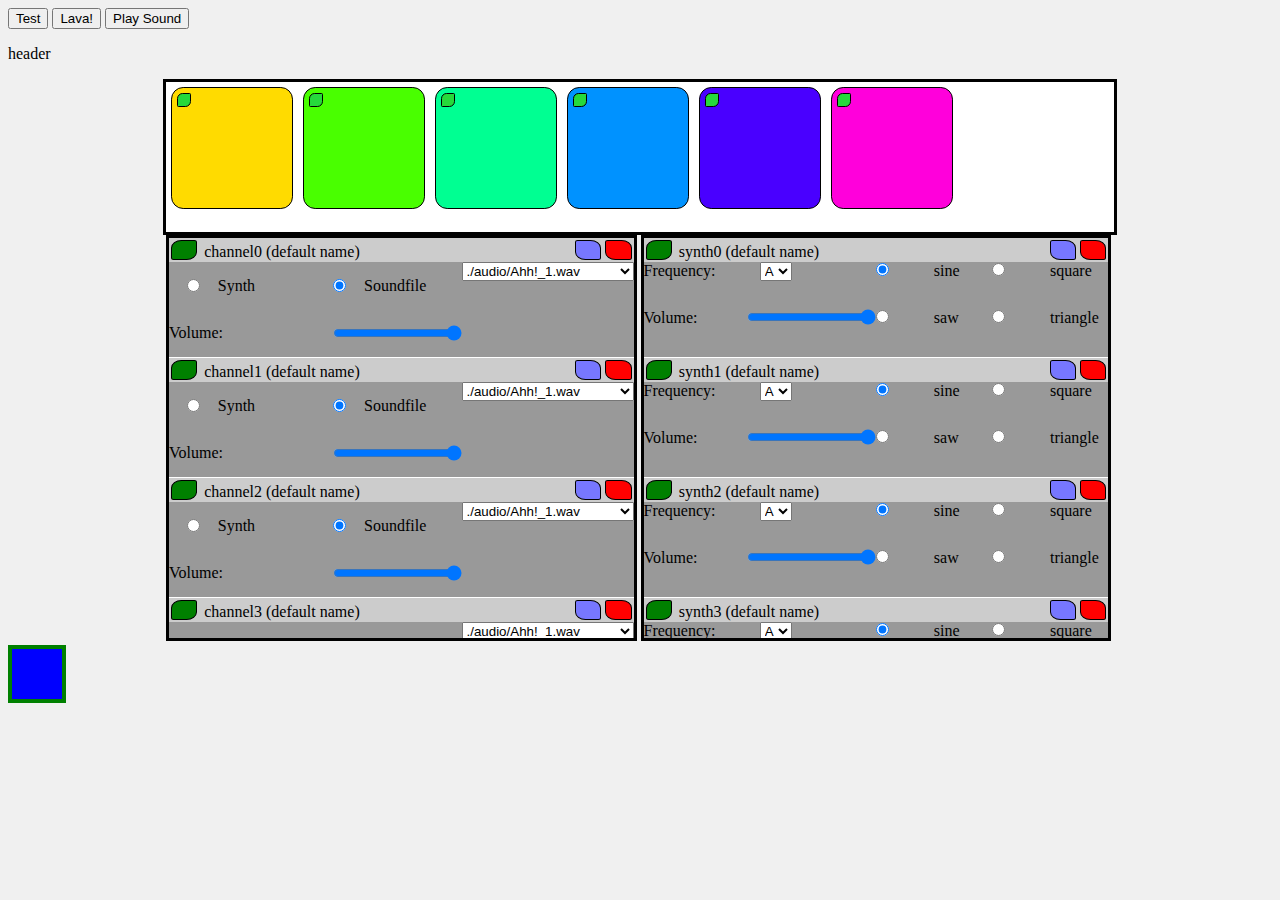
==== Capstone/index.html @ 022fcbf5 "event listener testing" ====
<!DOCTYPE html>
<html>
	<head>
		<!--<script type="module" src="./js/nodejs/node_modules/npm/index.js"></script>-->
		<script src="./js/index.js"></script>
		<script src="./js/audio_handling.js"></script>
		<link href="./css/fresh.css" rel="stylesheet">
	</head>
	<body>
		<script>
			//initial styling
			document.body.style.backgroundColor = '#f0f0f0';
		</script>
		<div class="header">
			<button id=test onclick="Test();">Test</button>
			<button id=test onclick="lava();">Lava!</button>
			<button id='play' onclick="Play();">Play Sound</button>
			<p id= >header</p>
		</div>
		<div id="toybox1">
		</div>
		<div id="container">
			<div id="toybox2">
			</div>
			<div id="toybox3">
			</div>
		</div>
		<div id="troubleshoot"></div>
		<script>
			document.getElementById('troubleshoot').style.height = '50px';
			document.getElementById('troubleshoot').style.width = '50px';
			//document.getElementById('troubleshoot').style.display = 'none';
			document.getElementById('troubleshoot').style.backgroundColor = 'blue';
			document.getElementById('troubleshoot').style.border = '4px solid green';
			document.getElementById('troubleshoot').addEventListener("touchstart",function(){console.log('touchstart')},false);
			document.getElementById('troubleshoot').addEventListener("touchend",function(){Play('test')},false);
			document.getElementById('troubleshoot').addEventListener("mousedown",function(){console.log('mousedown')},false);
		</script>
		<script>
			//TEMPORARY!!
			for (let i=0;i!=6;i++){Test();}
		
			function lava(){
				if (!(TestClicked)){
					TestClicked = true;
					lava_act();
				} else {
					TestClicked = false;
					for (c in all_buttons){
						all_buttons[c].style.backgroundColor = button_history.get(all_buttons[c])['color'];
						
					}
				}
			}
			function lava_act() {
				for (c in all_buttons){
					//console.log(all_buttons[c]);
					if (!(all_buttons[c] === null)){
						//let channel = button_history.get(all_buttons[c])['channel']
						all_buttons[c].style.backgroundColor = 'red';
						//button_history.set(all_buttons[c], {color: 'red', channel: channel});
					}
				}
			}
			function Play(button){
				if (button == 'test'){
					let sound = new Audio(soundfile[increment]);
					sound.play();
					return}
				if (!(button_history.get(button)['quiet_bool'])){
					let sound = new Audio(soundfile[increment]);
					sound.play();
					increment++;
					if (increment >= soundfile.length){
						increment = 0;
					}
				}
				//document.getElementById('BigPapa').style.display = 'none';
				//document.getElementById('LilPapa').style.display = '';
			}
		</script>
	</body>
</html>
---- Capstone/css/fresh.css ----
#toybox1 {
	border: solid;
	overflow: auto;
	overflow-wrap: normal;
	width: 75%;
	height: 150px;
	resize: height;
	margin: auto;
	background-color: #ffffff;
}

#toybox2 {
	border: solid;
	overflow: auto;
	overflow-wrap: normal;
	width: 49%;
	height: 400px;
	resize: height;
	margin: 0 0 0 0;
	display: inline-block;
	background-color: #ffffff;
}

#toybox3 {
	border: solid;
	overflow: auto;
	overflow-wrap: normal;
	width: 49%;
	height: 400px;
	resize: height;
	margin: 0 0 0 0;
	display: inline-block;
	background-color: #ffffff;
}
#container {
	margin: auto;
	//border: 5px solid orange;
	width: 75%;
	display:block;
}

#editbox{
	display: none;
}

.parent {
    position: relative;
    width: 300px;
    height: 300px;
    margin: 10px;
}
.child1 {
    position: relative;
    width: 100%;
    height: 50%;
    top: 0;
    left: 0;
    opacity: 1;
    background: red;
}
.child2 {
	position: absolute;
    z-index: 1;
    margin: 0px;
	opacity: 0.7;
    background: green;
}
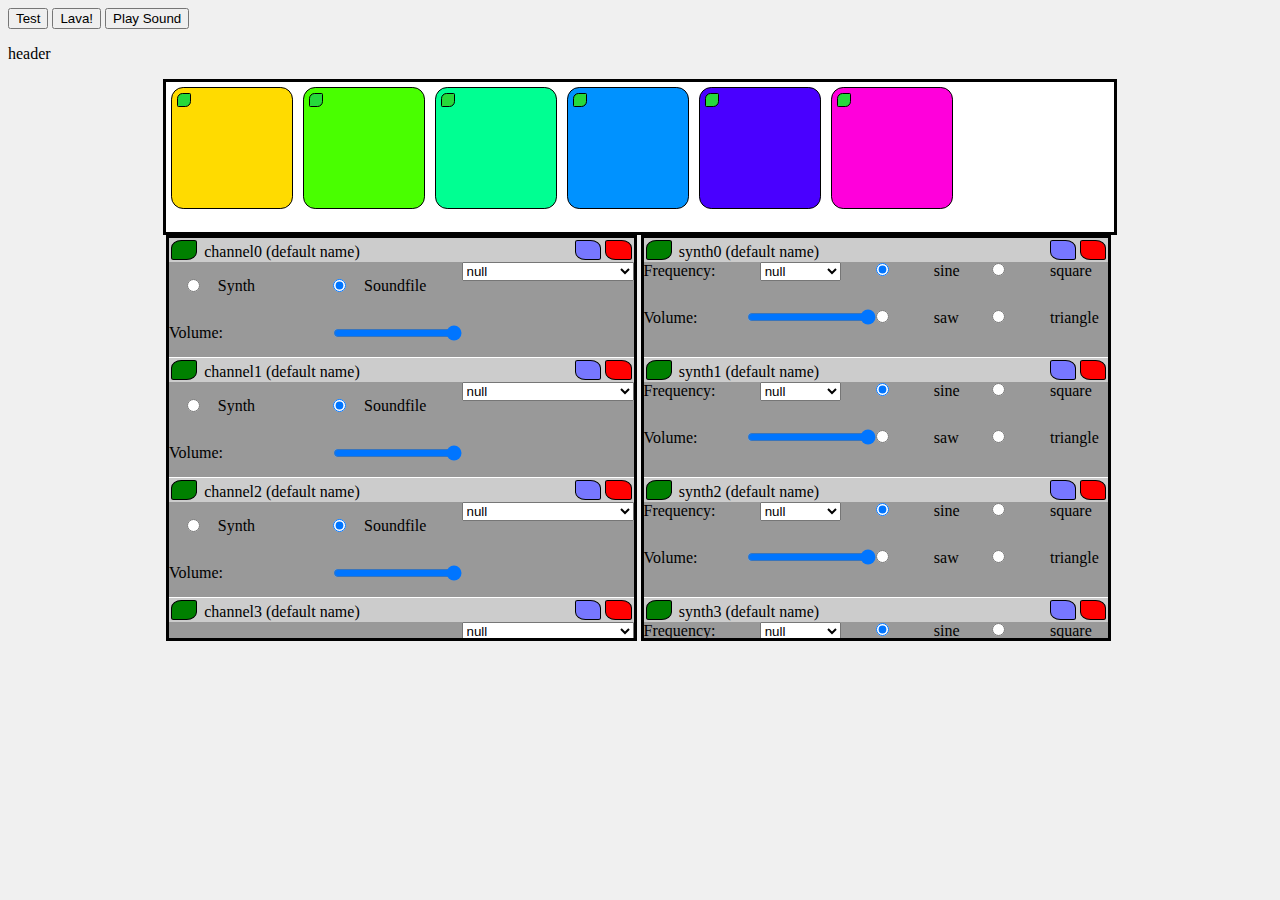
==== commit 4f8ecb42: "soundfiles work!" ====
--- a/Capstone/index.html
+++ b/Capstone/index.html
@@ -25,19 +25,8 @@
 			<div id="toybox3">
 			</div>
 		</div>
-		<div id="troubleshoot"></div>
 		<script>
-			document.getElementById('troubleshoot').style.height = '50px';
-			document.getElementById('troubleshoot').style.width = '50px';
-			//document.getElementById('troubleshoot').style.display = 'none';
-			document.getElementById('troubleshoot').style.backgroundColor = 'blue';
-			document.getElementById('troubleshoot').style.border = '4px solid green';
-			document.getElementById('troubleshoot').addEventListener("touchstart",function(){console.log('touchstart')},false);
-			document.getElementById('troubleshoot').addEventListener("touchend",function(){Play('test')},false);
-			document.getElementById('troubleshoot').addEventListener("mousedown",function(){console.log('mousedown')},false);
-		</script>
-		<script>
-			//TEMPORARY!!
+			//TEMPORARY
 			for (let i=0;i!=6;i++){Test();}
 		
 			function lava(){
@@ -63,20 +52,21 @@
 				}
 			}
 			function Play(button){
-				if (button == 'test'){
-					let sound = new Audio(soundfile[increment]);
-					sound.play();
-					return}
 				if (!(button_history.get(button)['quiet_bool'])){
-					let sound = new Audio(soundfile[increment]);
-					sound.play();
-					increment++;
-					if (increment >= soundfile.length){
-						increment = 0;
+					let chan = button_history.get(button)['channel'];
+					console.log(channel_history.get(chan));
+					if (chan){
+						if (channel_history.get(chan)['synth_bool']){
+							console.log('handling a synth...')
+							//update button history for current_context
+						} else {
+							if ((!(channel_history.get(chan)['soundfile']==null))&&(!(channel_history.get(chan)['soundfile']=='null'))){
+								let sound = new Audio(channel_history.get(chan)['soundfile']);
+								sound.play();
+							}
+						}
 					}
 				}
-				//document.getElementById('BigPapa').style.display = 'none';
-				//document.getElementById('LilPapa').style.display = '';
 			}
 		</script>
 	</body>
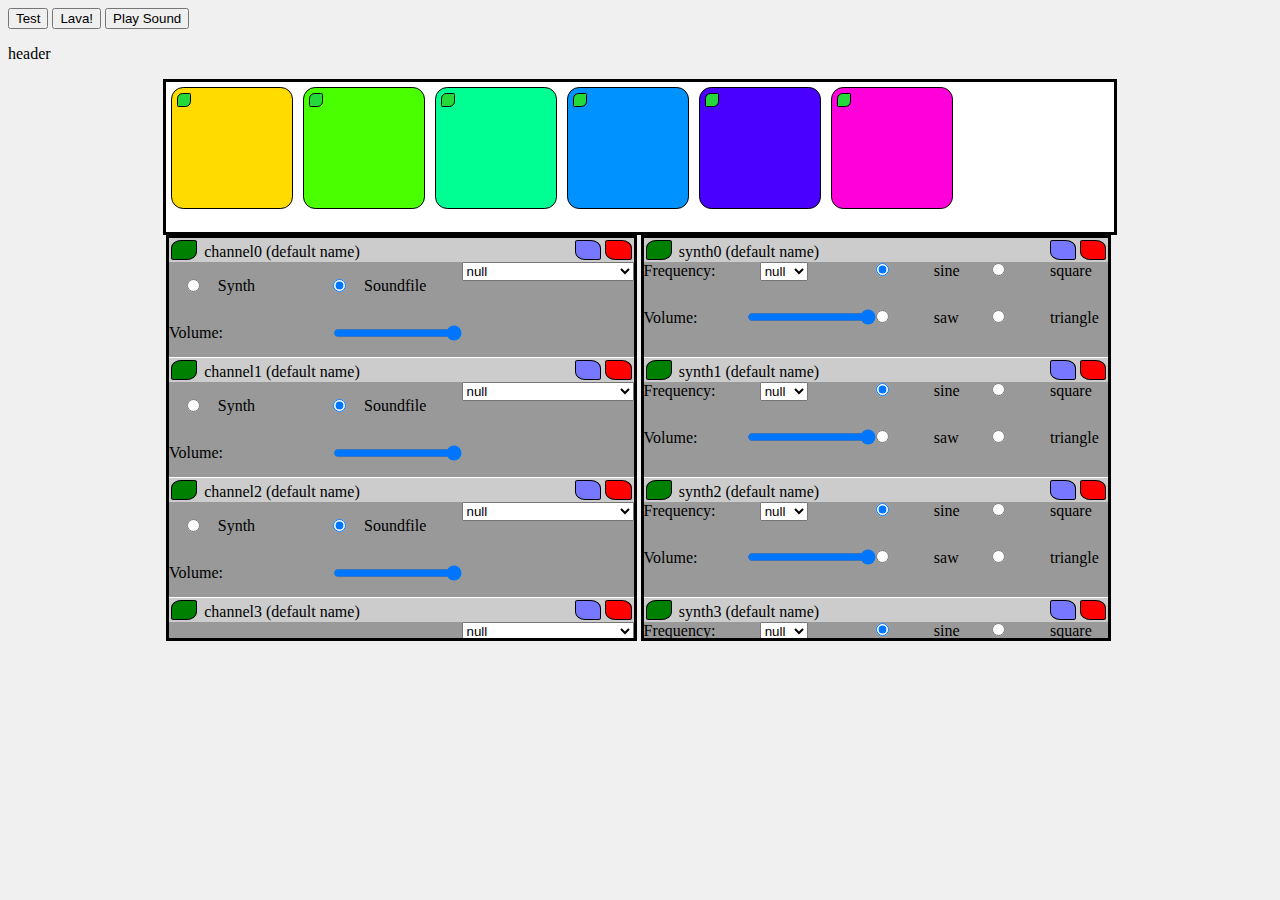
==== commit 2703f861: "synths are now bastions of good info" ====
--- a/Capstone/index.html
+++ b/Capstone/index.html
@@ -59,10 +59,13 @@
 						if (channel_history.get(chan)['synth_bool']){
 							console.log('handling a synth...')
 							//update button history for current_context
+							
+							
 						} else {
 							if ((!(channel_history.get(chan)['soundfile']==null))&&(!(channel_history.get(chan)['soundfile']=='null'))){
 								let sound = new Audio(channel_history.get(chan)['soundfile']);
 								sound.play();
+								//modify with volume from channel
 							}
 						}
 					}
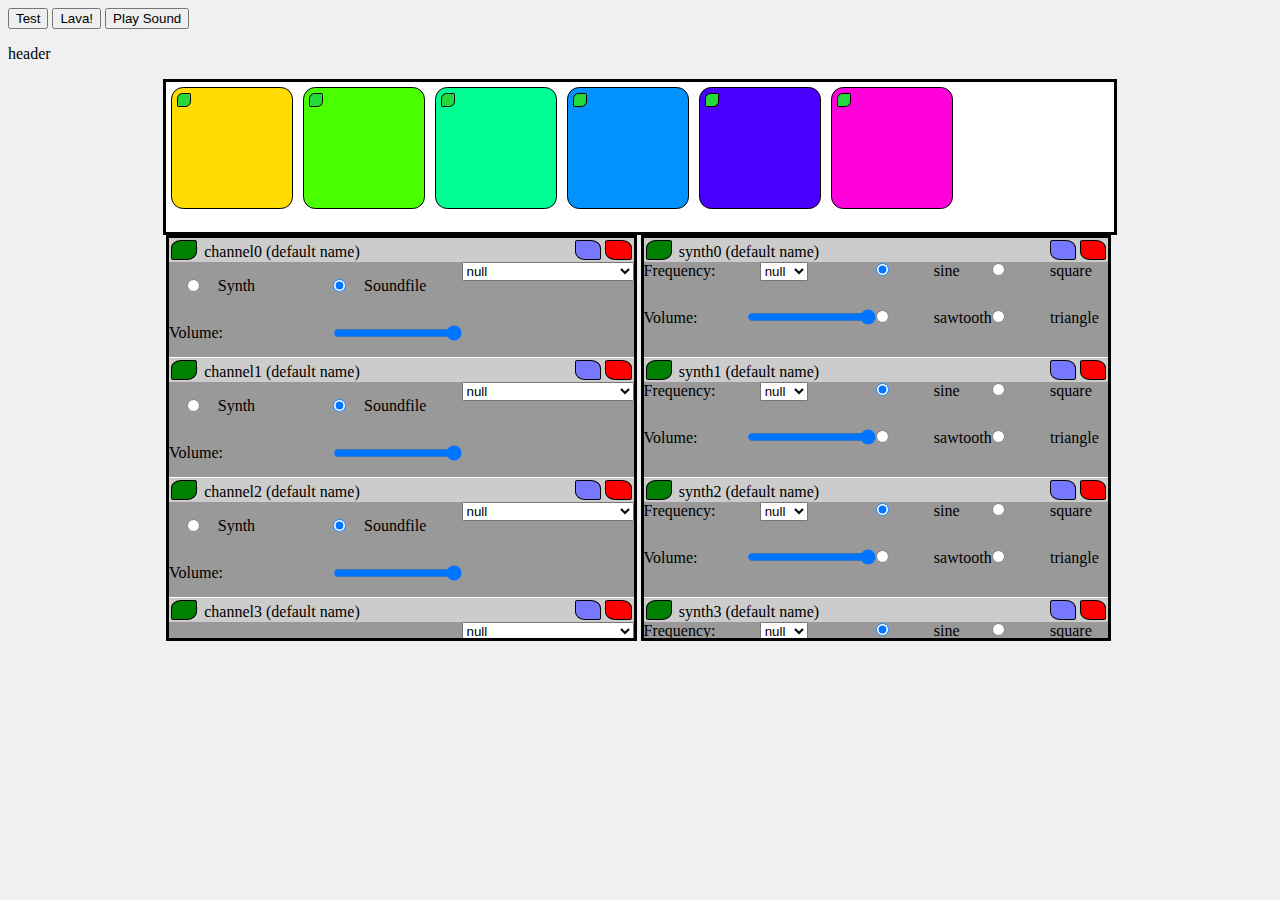
==== commit 9e9e19a9: "wave-shape will not change. I am SO tired." ====
--- a/Capstone/index.html
+++ b/Capstone/index.html
@@ -54,13 +54,11 @@
 			function Play(button){
 				if (!(button_history.get(button)['quiet_bool'])){
 					let chan = button_history.get(button)['channel'];
-					console.log(channel_history.get(chan));
 					if (chan){
 						if (channel_history.get(chan)['synth_bool']){
 							console.log('handling a synth...')
 							//update button history for current_context
-							
-							
+							playSynth(document.getElementById(channel_history.get(chan)['synth']), button);							
 						} else {
 							if ((!(channel_history.get(chan)['soundfile']==null))&&(!(channel_history.get(chan)['soundfile']=='null'))){
 								let sound = new Audio(channel_history.get(chan)['soundfile']);
@@ -72,5 +70,33 @@
 				}
 			}
 		</script>
+		<script>
+		/*
+			function synth_enviro(synth, button){
+				function playSynth(synth, button){
+					var audioContext = new (window.AudioContext || window.webkitAudioContext)();
+					
+					var mainGainNode = audioContext.createGain();
+					mainGainNode.connect(audioContext.destination);
+					mainGainNode.gain.value = synthHist['volume'];
+					
+					let osc = audioContext.createOscillator();
+					osc.connect(mainGainNode);
+
+					let type = synthHist['wave_shape'];
+					osc.type = type;
+					osc.frequency.value = freq_values[synthHist['frequency']];
+					osc.start();
+
+					button_history.set(button,
+						{color:button_history.get(button)['color'],
+						channel:button_history.get(button)['channel'],
+						quiet_bool:button_history.get(button)['quiet_bool'],
+						current_context: osc});	
+					
+				}
+				playSynth(synthHist, button);
+			}*/
+		</script>
 	</body>
 </html>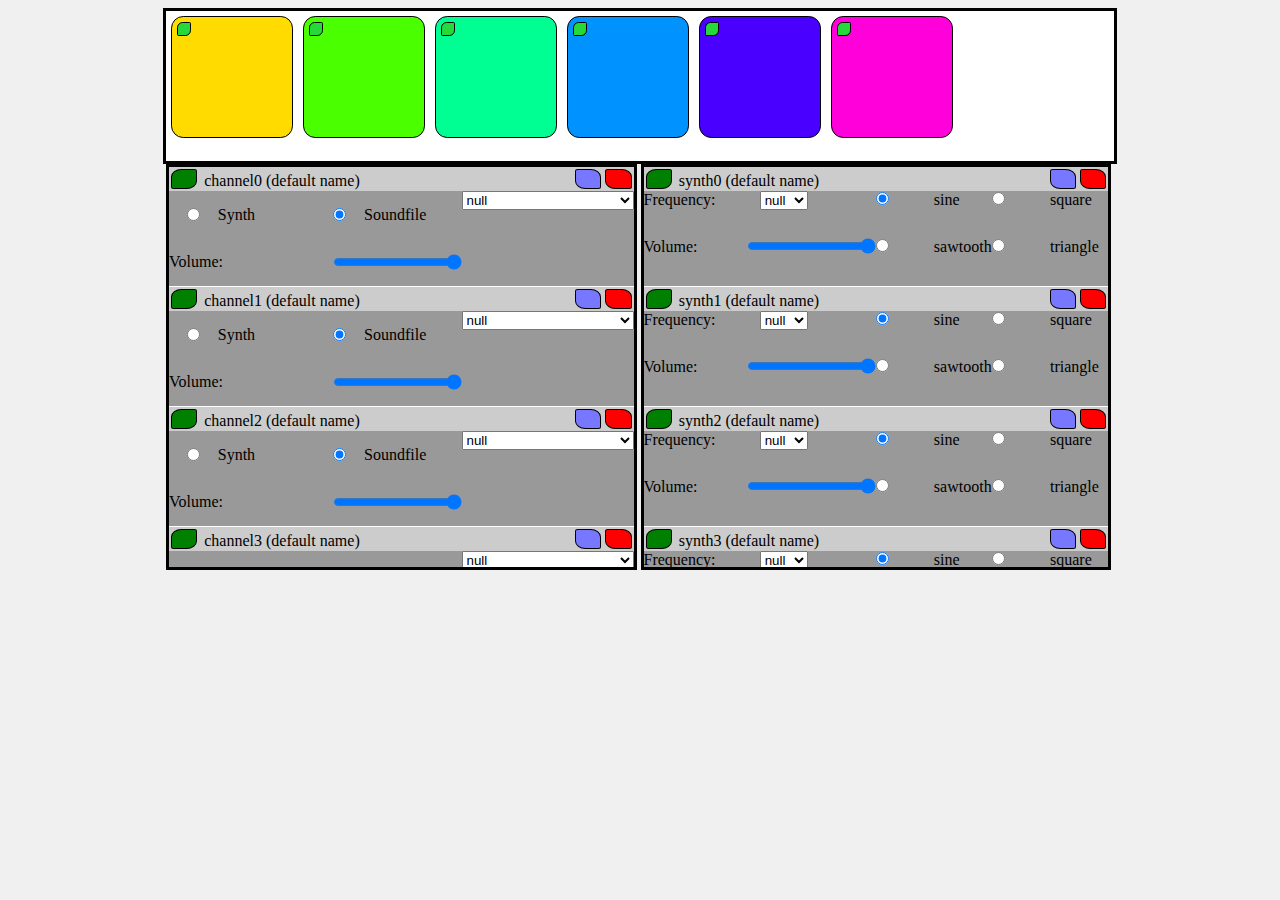
==== commit 3e069375: "pi time" ====
--- a/Capstone/index.html
+++ b/Capstone/index.html
@@ -11,12 +11,6 @@
 			//initial styling
 			document.body.style.backgroundColor = '#f0f0f0';
 		</script>
-		<div class="header">
-			<button id=test onclick="Test();">Test</button>
-			<button id=test onclick="lava();">Lava!</button>
-			<button id='play' onclick="Play();">Play Sound</button>
-			<p id= >header</p>
-		</div>
 		<div id="toybox1">
 		</div>
 		<div id="container">
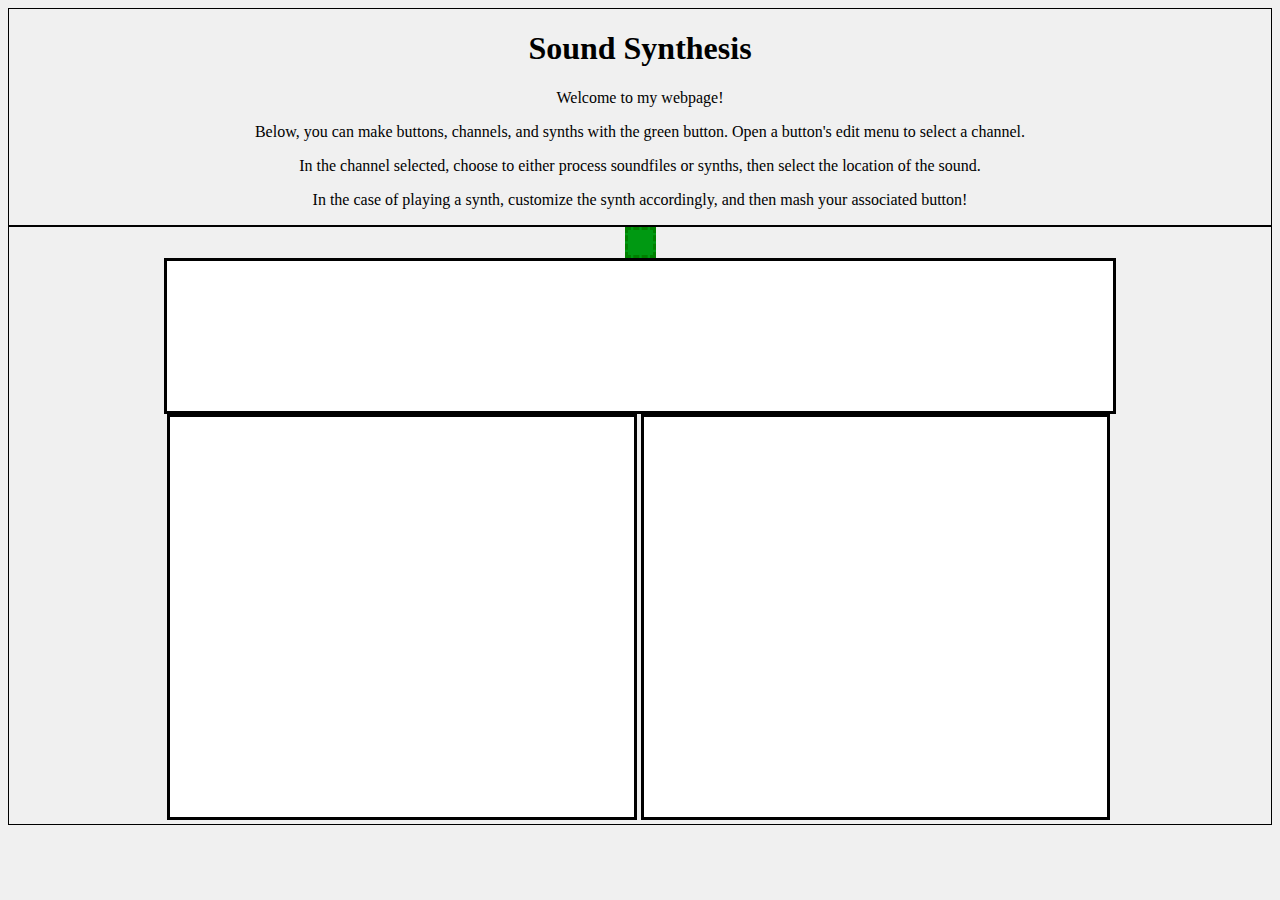
==== commit bc83bff8: "facelift!" ====
--- a/Capstone/index.html
+++ b/Capstone/index.html
@@ -11,6 +11,16 @@
 			//initial styling
 			document.body.style.backgroundColor = '#f0f0f0';
 		</script>
+		<div style="margin:auto; display: block; border:1px solid black; text-align:center">
+			<h1>Sound Synthesis</h1>
+			<p>Welcome to my webpage!</p>
+			<p>Below, you can make buttons, channels, and synths with the green button. Open a button's edit menu to select a channel.
+			</p><p>In the channel selected, choose to either process soundfiles or synths, then select the location of the sound.</p>
+			<p>In the case of playing a synth, customize the synth accordingly, and then mash your associated button!</p>
+			
+		</div>
+		<div style="margin:auto; display: block; border:1px solid black">
+		<div id='add'div></div>
 		<div id="toybox1">
 		</div>
 		<div id="container">
@@ -19,9 +29,13 @@
 			<div id="toybox3">
 			</div>
 		</div>
+		</div>
 		<script>
 			//TEMPORARY
-			for (let i=0;i!=6;i++){Test();}
+			//for (let i=0;i!=6;i++){Test();}
+			document.getElementById('add').addEventListener("touchstart", function(){hasTouched=true;Test();}, false);
+			document.getElementById('add').addEventListener("mousedown", function(){if(!(hasTouched)){console.log('.'),Test();}}, false);
+
 		
 			function lava(){
 				if (!(TestClicked)){
--- a/Capstone/css/fresh.css
+++ b/Capstone/css/fresh.css
@@ -1,3 +1,11 @@
+#add {
+	height: 25px;
+	width: 25px;
+	margin:auto;
+	border: medium dashed green;
+	background-color: hsl(127, 100%, 30%);
+}
+
 #toybox1 {
 	border: solid;
 	overflow: auto;
